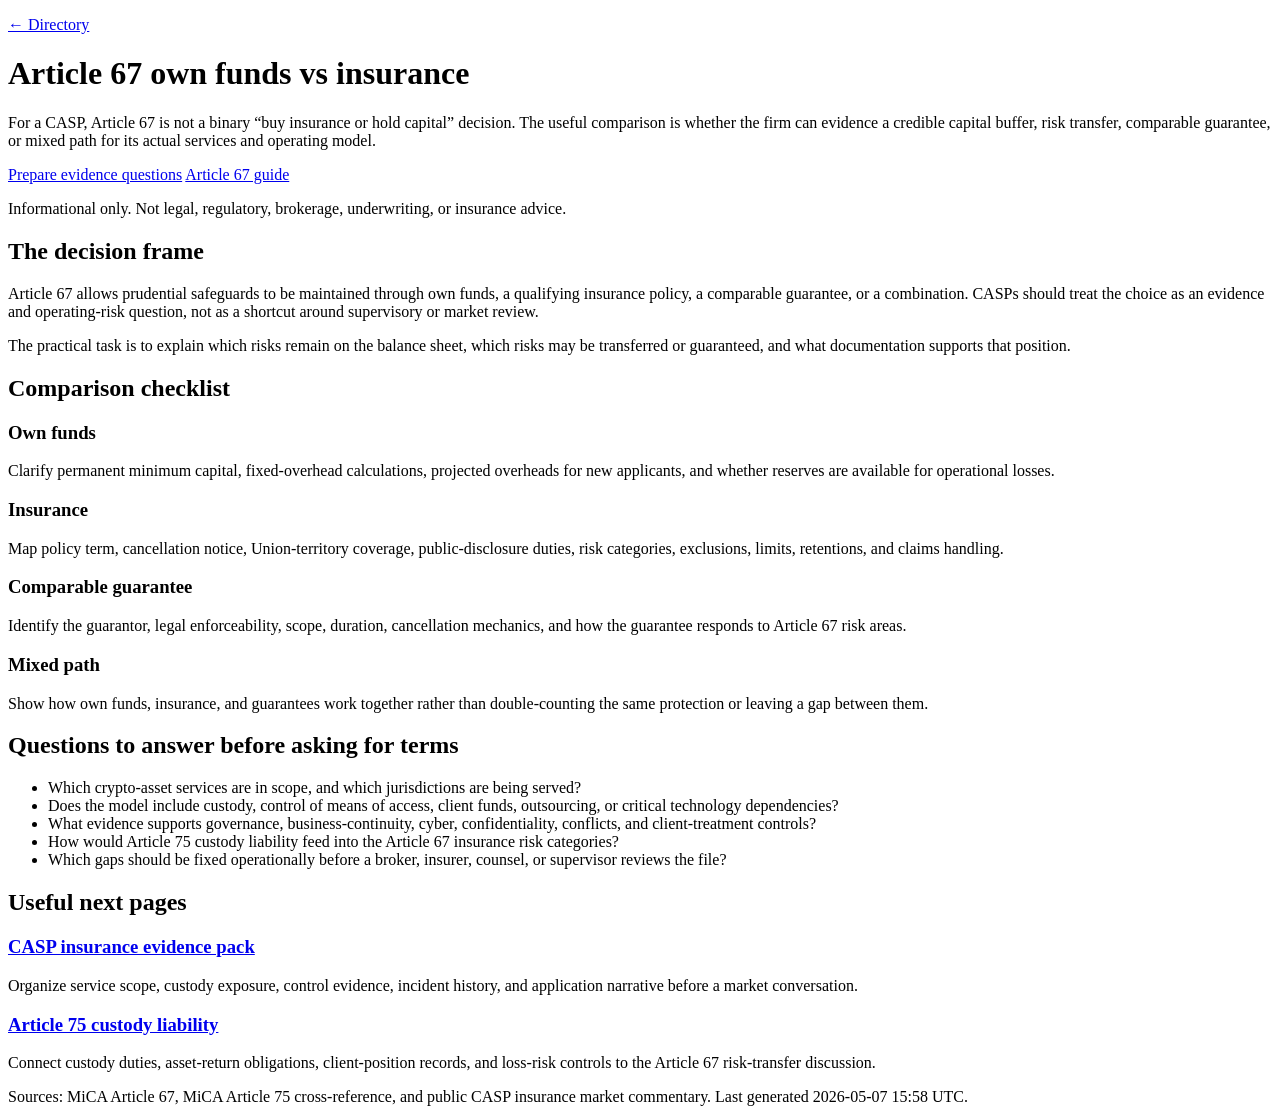
==== article-67-own-funds-vs-insurance.html @ 24bb2ec0 "Deploy CASP directory site" ====
<!doctype html>
<html lang="en">
<head>
  <meta charset="utf-8" />
  <meta name="viewport" content="width=device-width, initial-scale=1" />
  <title>Article 67 own funds vs insurance for CASPs</title>
  <meta name="description" content="A conservative MiCA Article 67 guide for CASPs comparing own funds, professional indemnity insurance, comparable guarantees, and mixed prudential-safeguard paths." />
  <link rel="stylesheet" href="/casp-directory-site/style.css" />
  
</head>
<body>
  <header class="hero small">
    <div class="wrap">
      <p class="eyebrow"><a href="/casp-directory-site/">← Directory</a></p>
      <h1>Article 67 own funds vs insurance</h1>
      <p class="lede">For a CASP, Article 67 is not a binary “buy insurance or hold capital” decision. The useful comparison is whether the firm can evidence a credible capital buffer, risk transfer, comparable guarantee, or mixed path for its actual services and operating model.</p>
      <div class="cta-row">
        <a class="button" data-track="article67_own_funds_evidence_pack" href="/casp-directory-site/insurance.html">Prepare evidence questions</a>
        <a class="button ghost" href="/casp-directory-site/mica-article-67-prudential-safeguards.html">Article 67 guide</a>
      </div>
      <p class="disclaimer">Informational only. Not legal, regulatory, brokerage, underwriting, or insurance advice.</p>
    </div>
  </header>

  <main class="wrap article">
    <section class="section">
      <h2>The decision frame</h2>
      <p>Article 67 allows prudential safeguards to be maintained through own funds, a qualifying insurance policy, a comparable guarantee, or a combination. CASPs should treat the choice as an evidence and operating-risk question, not as a shortcut around supervisory or market review.</p>
      <p>The practical task is to explain which risks remain on the balance sheet, which risks may be transferred or guaranteed, and what documentation supports that position.</p>
    </section>

    <section class="section">
      <h2>Comparison checklist</h2>
      <div class="grid">
        <article class="card"><h3>Own funds</h3><p>Clarify permanent minimum capital, fixed-overhead calculations, projected overheads for new applicants, and whether reserves are available for operational losses.</p></article>
        <article class="card"><h3>Insurance</h3><p>Map policy term, cancellation notice, Union-territory coverage, public-disclosure duties, risk categories, exclusions, limits, retentions, and claims handling.</p></article>
        <article class="card"><h3>Comparable guarantee</h3><p>Identify the guarantor, legal enforceability, scope, duration, cancellation mechanics, and how the guarantee responds to Article 67 risk areas.</p></article>
        <article class="card"><h3>Mixed path</h3><p>Show how own funds, insurance, and guarantees work together rather than double-counting the same protection or leaving a gap between them.</p></article>
      </div>
    </section>

    <section class="section">
      <h2>Questions to answer before asking for terms</h2>
      <ul class="checklist">
        <li>Which crypto-asset services are in scope, and which jurisdictions are being served?</li>
        <li>Does the model include custody, control of means of access, client funds, outsourcing, or critical technology dependencies?</li>
        <li>What evidence supports governance, business-continuity, cyber, confidentiality, conflicts, and client-treatment controls?</li>
        <li>How would Article 75 custody liability feed into the Article 67 insurance risk categories?</li>
        <li>Which gaps should be fixed operationally before a broker, insurer, counsel, or supervisor reviews the file?</li>
      </ul>
    </section>

    <section class="section">
      <h2>Useful next pages</h2>
      <div class="grid">
        <article class="card"><h3><a href="/casp-directory-site/insurance.html">CASP insurance evidence pack</a></h3><p>Organize service scope, custody exposure, control evidence, incident history, and application narrative before a market conversation.</p></article>
        <article class="card"><h3><a href="/casp-directory-site/mica-article-75-custody-liability-insurance.html">Article 75 custody liability</a></h3><p>Connect custody duties, asset-return obligations, client-position records, and loss-risk controls to the Article 67 risk-transfer discussion.</p></article>
      </div>
    </section>
  </main>
  <footer class="wrap footer">Sources: MiCA Article 67, MiCA Article 75 cross-reference, and public CASP insurance market commentary. Last generated 2026-05-07 15:58 UTC.</footer>
  
</body>
</html>
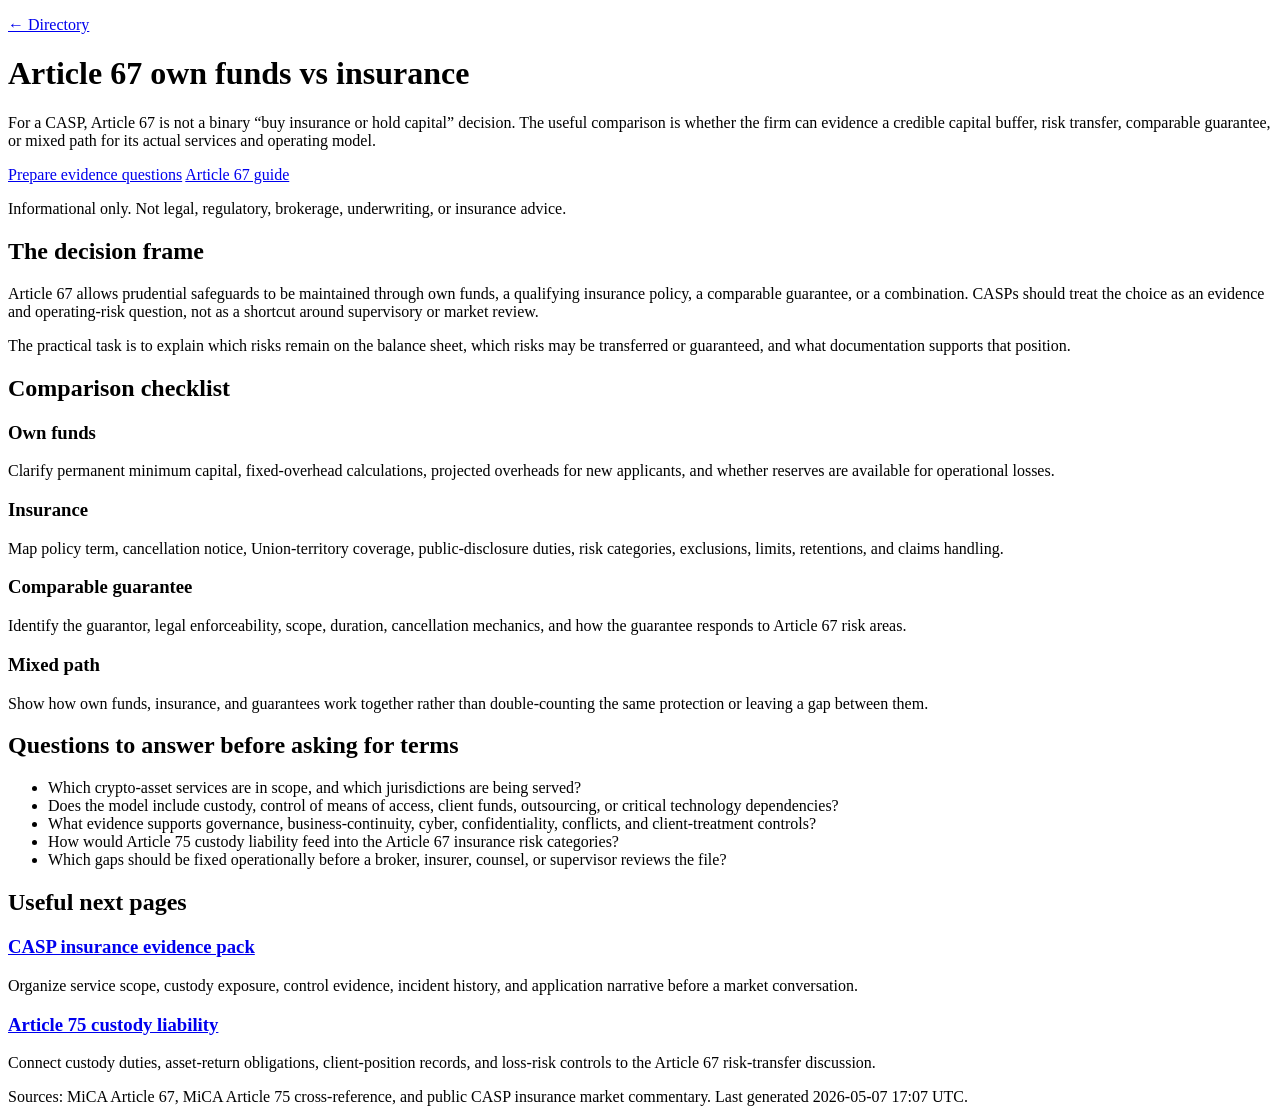
==== commit 8d03e1e3: "Deploy CASP directory site" ====
--- a/article-67-own-funds-vs-insurance.html
+++ b/article-67-own-funds-vs-insurance.html
@@ -58,7 +58,7 @@
       </div>
     </section>
   </main>
-  <footer class="wrap footer">Sources: MiCA Article 67, MiCA Article 75 cross-reference, and public CASP insurance market commentary. Last generated 2026-05-07 15:58 UTC.</footer>
+  <footer class="wrap footer">Sources: MiCA Article 67, MiCA Article 75 cross-reference, and public CASP insurance market commentary. Last generated 2026-05-07 17:07 UTC.</footer>
   
 </body>
 </html>
